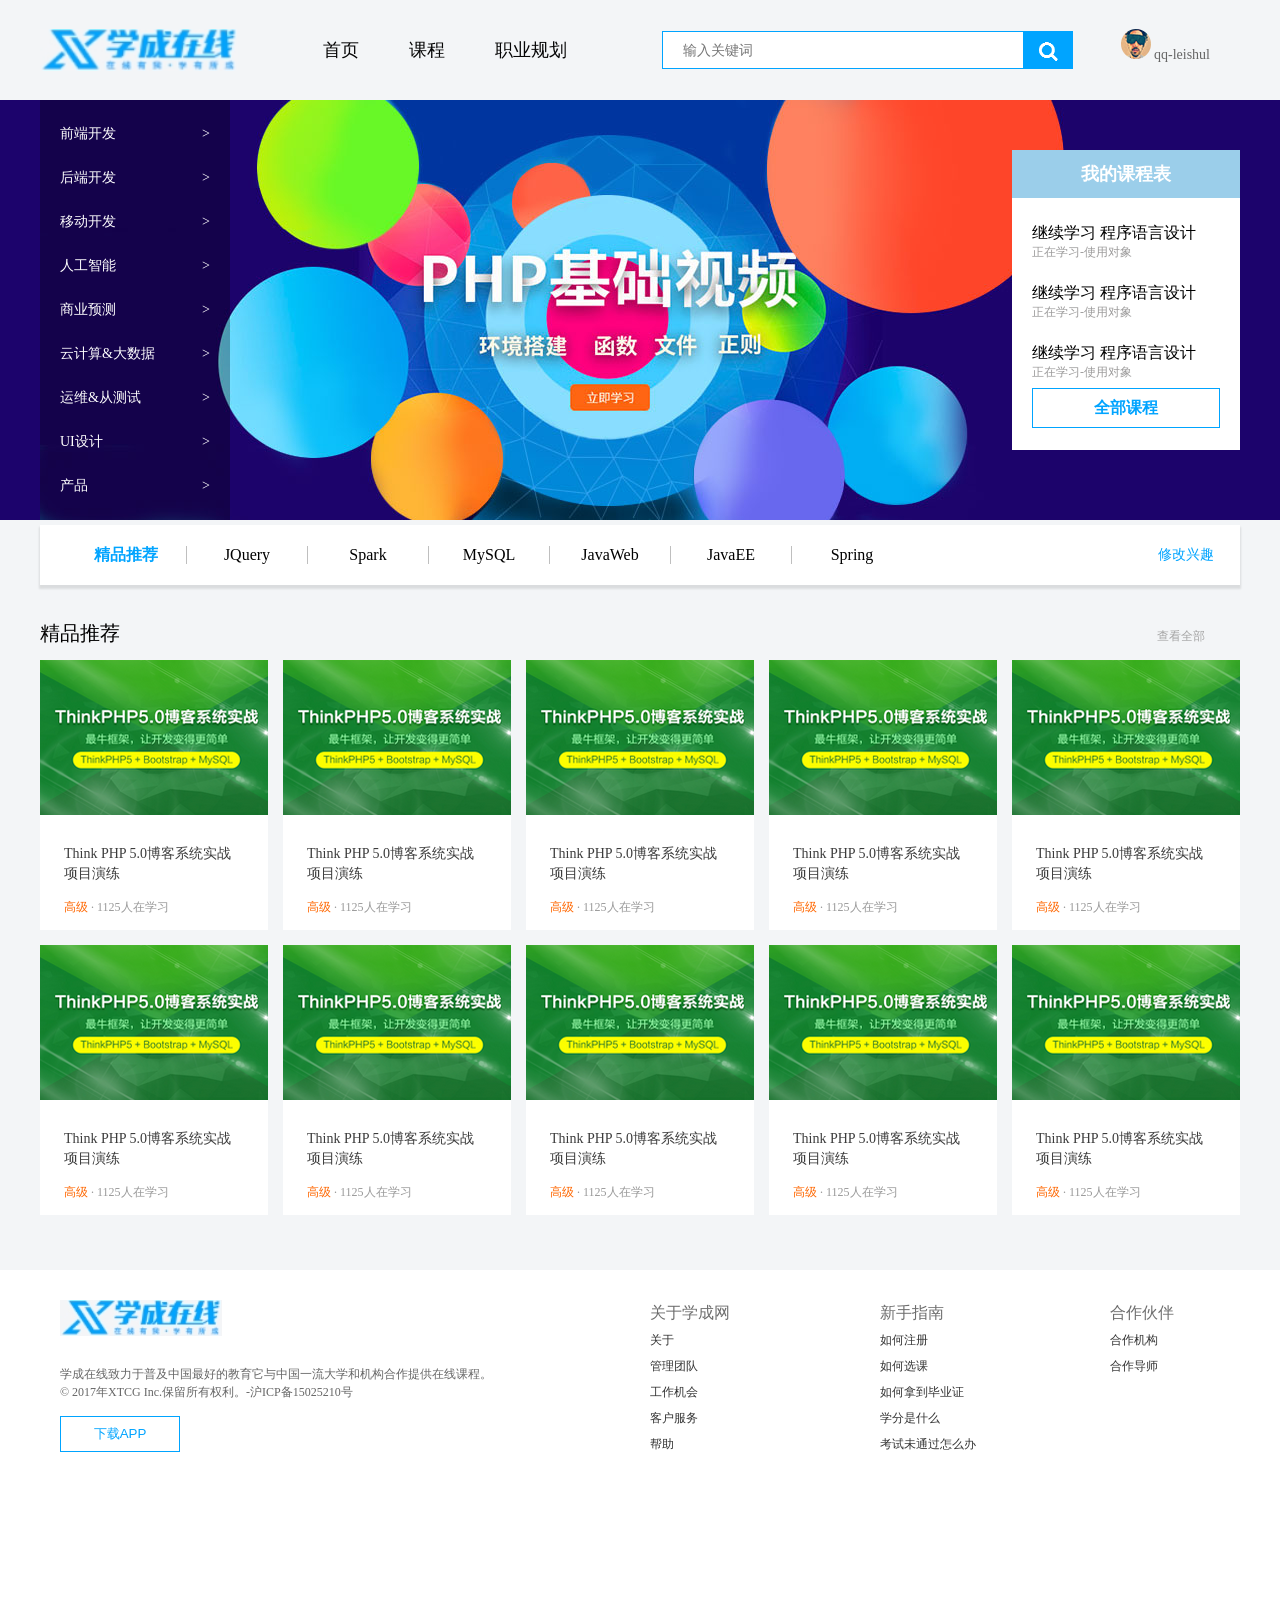
==== 学成网设计/index.html @ 46a3d11d "Add files via upload" ====
<!DOCTYPE html>
<html lang="en">

<head>
    <meta charset="UTF-8">
    <meta name="viewport" content="width=device-width, initial-scale=1.0">
    <title>学成在线首页</title>
    <link rel="stylesheet" href="style.css">
</head>

<body>
    <!-- 1.顶部模块 -->
    <div class="w top">
        <!-- 1.1 logo模块 -->
        <div class="logo">
            <img src="images/logo.png" class="logo-img">
        </div>
        <!-- 1.2 导航栏模块 -->
        <div class="nav">
            <ul>
                <li><a href="#">首页</a></li>
                <li><a href="#">课程</a></li>
                <li><a href="#">职业规划</a></li>
            </ul>
        </div>
        <!-- 1.3 搜索模块 -->
        <div class="search">
            <input type="text" placeholder="输入关键词">
            <button></button>
        </div>
        <!-- 1.4 用户模块 -->
        <div class="user">
            <img src="images/user.png" alt="">
            qq-leishul
        </div>
    </div>
    <!-- 2.轮播图模块 -->
    <div class="banner">
        <!-- 版心 -->
        <div class="w">
            <div class="left">
                <ul>
                    <li><a href="#">前端开发<span>&gt;</span></a></li>
                    <li><a href="#">后端开发<span>&gt;</span></a></li>
                    <li><a href="#">移动开发<span>&gt;</span></a></li>
                    <li><a href="#">人工智能<span>&gt;</span></a></li>
                    <li><a href="#">商业预测<span>&gt;</span></a></li>
                    <li><a href="#">云计算&大数据<span>&gt;</span></a></li>
                    <li><a href="#">运维&从测试<span>&gt;</span></a></li>
                    <li><a href="#">UI设计<span>&gt;</span></a></li>
                    <li><a href="#">产品<span>&gt;</span></a></li>
                </ul>
            </div>
            <div class="right">
                <h2>我的课程表</h2>
                <div class="course">
                    <ul>
                        <li>
                            <div class="zhu">
                                <span class="jixu">继续学习</span>
                                <span class="course-name">程序语言设计</span>
                            </div>
                            <div class="fu">正在学习-使用对象</div>
                        </li>
                        <li>
                            <div class="zhu"><span class="jixu">继续学习</span> <span class="course-name">程序语言设计</span>
                            </div>
                            <div class="fu">正在学习-使用对象</div>
                        </li>
                        <li>
                            <div class="zhu"><span class="jixu">继续学习</span> <span class="course-name">程序语言设计</span>
                            </div>
                            <div class="fu">正在学习-使用对象</div>
                        </li>
                    </ul>
                    <a href="#">全部课程</a>
                </div>
            </div>
        </div>
    </div>
    <!-- 3.精品推荐导航模块 -->
    <div class="goods w">
        <h3>精品推荐</h3>
        <div class="goods-item">
            <ul>
                <li><a href="#">JQuery</a></li>
                <li><a href="#">Spark</a></li>
                <li><a href="#">MySQL</a></li>
                <li><a href="#">JavaWeb</a></li>
                <li><a href="#">JavaEE</a></li>
                <li><a href="#">Spring</a></li>
            </ul>
        </div>
        <div class="mod"><a href="#">修改兴趣</a></div>
    </div>
    <!-- 4.精品推荐模块 -->
    <div class="box w ">
        <div class="box-hd">
            <h2>精品推荐</h2>
            <a href="#">查看全部</a>
        </div>
        <div class="box-bd">
            <ul class="clearfix">
                <li><a href="#">
                        <img src="images/class1.png" alt="">
                        <h3>Think PHP 5.0博客系统实战项目演练</h3>
                        <p>
                            <span class="gao">高级</span>
                            <span class="ren">· 1125人在学习</span>
                        </p>
                    </a>
                </li>
                <li><a href="#">
                        <img src="images/class1.png" alt="">
                        <h3>Think PHP 5.0博客系统实战项目演练</h3>
                        <p>
                            <span class="gao">高级</span>
                            <span class="ren">· 1125人在学习</span>
                        </p>
                    </a>
                </li>
                <li><a href="#">
                        <img src="images/class1.png" alt="">
                        <h3>Think PHP 5.0博客系统实战项目演练</h3>
                        <p>
                            <span class="gao">高级</span>
                            <span class="ren">· 1125人在学习</span>
                        </p>
                    </a>
                </li>
                <li><a href="#">
                        <img src="images/class1.png" alt="">
                        <h3>Think PHP 5.0博客系统实战项目演练</h3>
                        <p>
                            <span class="gao">高级</span>
                            <span class="ren">· 1125人在学习</span>
                        </p>
                    </a>
                </li>
                <li><a href="#">
                        <img src="images/class1.png" alt="">
                        <h3>Think PHP 5.0博客系统实战项目演练</h3>
                        <p>
                            <span class="gao">高级</span>
                            <span class="ren">· 1125人在学习</span>
                        </p>
                    </a>
                </li>
                <li><a href="#">
                        <img src="images/class1.png" alt="">
                        <h3>Think PHP 5.0博客系统实战项目演练</h3>
                        <p>
                            <span class="gao">高级</span>
                            <span class="ren">· 1125人在学习</span>
                        </p>
                    </a>
                </li>
                <li><a href="#">
                        <img src="images/class1.png" alt="">
                        <h3>Think PHP 5.0博客系统实战项目演练</h3>
                        <p>
                            <span class="gao">高级</span>
                            <span class="ren">· 1125人在学习</span>
                        </p>
                    </a>
                </li>
                <li><a href="#">
                        <img src="images/class1.png" alt="">
                        <h3>Think PHP 5.0博客系统实战项目演练</h3>
                        <p>
                            <span class="gao">高级</span>
                            <span class="ren">· 1125人在学习</span>
                        </p>
                    </a>
                </li>
                <li><a href="#">
                        <img src="images/class1.png" alt="">
                        <h3>Think PHP 5.0博客系统实战项目演练</h3>
                        <p>
                            <span class="gao">高级</span>
                            <span class="ren">· 1125人在学习</span>
                        </p>
                    </a>
                </li>
                <li><a href="#">
                        <img src="images/class1.png" alt="">
                        <h3>Think PHP 5.0博客系统实战项目演练</h3>

                        <p>
                            <span class="gao">高级</span>
                            <span class="ren">· 1125人在学习</span>
                        </p>
                    </a>
                </li>
            </ul>
        </div>
    </div>

    <!-- 5.底部模块 -->
    <div class="footer">
        <div class="w">
            <div class="copyright">
                <img src="images/logo.png" alt="">
                <p>学成在线致力于普及中国最好的教育它与中国一流大学和机构合作提供在线课程。
                    © 2017年XTCG Inc.保留所有权利。-沪ICP备15025210号</p>
                <a href="#"><button>下载APP</button></a>
            </div>
            <div class="links">
                <ul>
                    关于学成网
                    <li><a href="#">关于</a></li>
                    <li><a href="#">管理团队</a></li>
                    <li><a href="#">工作机会</a></li>
                    <li><a href="#">客户服务</a></li>
                    <li><a href="#">帮助</a></li>
                </ul>
                <ul>
                    新手指南
                    <li><a href="#">如何注册</a></li>
                    <li><a href="#">如何选课</a></li>
                    <li><a href="#">如何拿到毕业证</a> </li>
                    <li><a href="#">学分是什么</a> </li>
                    <li><a href="#">考试未通过怎么办</a></li>
                </ul>
                <ul class="last">
                    合作伙伴
                    <li><a href="#">合作机构</a></li>
                    <li><a href="#">合作导师</a></li>
                </ul>
            </div>
        </div>
    </div>

</body>

</html>
---- 学成网设计/style.css ----
* {
    margin: 0;
    padding: 0;
}

body {
    font-family: "微软雅黑";
    background-color: #f3f5f7;
}

li {
    list-style: none;
}

/* 版心 */
.w {
    width: 1200px;
    margin: 0 auto;
    /* background-color: gainsboro; */
}

/* 顶部 */
.top {
    width: 1200px;
    height: 42px;
    /* background-color: aquamarine; */
    margin: 29px auto;
}

/* 顶部-logo */
.top .logo {
    float: left;
    height: 42px;
    width: 198px;
}

/* 顶部-导航栏 */
.top .nav {
    float: left;
    margin-left: 60px;
}

/* LOGO-图片 */
.logo-img {
    height: 42px;
    width: 198px;
}

.nav ul li {
    float: left;
    margin: 0 15px;
}

a {
    text-decoration: none;
}

.nav ul li a {
    display: block;
    height: 42px;
    line-height: 42px;
    color: #050505;
    font-size: 18px;
    padding: 0 10px;
}

.nav ul li a:hover {
    border-bottom: 2px solid #00a4ff;
    color: #00a4ff;
}

/* 顶部-搜索栏 */
.top .search {
    float: left;
    width: 412px;
    height: 36px;
    /* line-height: 36px; */
    margin-left: 70px;
    /* border: solid 1px #00a4ff; */
    text-align: center;
}

.search input {
    float: left;
    width: 340px;
    height: 36px;
    border: solid 1px #00a4ff;
    border-right: none;
    font-size: 14px;
    padding-left: 20px;
    margin-top: 2px;
}

.search button {
    float: left;
    width: 50px;
    height: 38px;
    border: none;
    /* background-color: #00a4ff; */
    background-image: url(images/btn.png);
    margin-top: 2px;
}

/* 顶部-用护栏 */
.top .user {
    float: right;
    line-height: 42px;
    margin-right: 30px;
    font-size: 14px;
    color: #666;
}

/* 轮播图模块-底层背景 */
.banner {
    height: 420px;
    background-color: #1c036c;
}

.banner .w {
    height: 420px;
    background: url(images/banner.jpg) no-repeat top center;
}

/* 轮播图模块-左侧导航栏 */
.banner .left {
    float: left;
    width: 190px;
    height: 420px;
    background-color: rgba(0, 0, 0, .3);
}

.banner .left ul {
    margin: 12px 0;
}

.banner .left ul li {
    height: 44px;
    line-height: 44px;
    font-size: 14px;
    padding: 0 20px;
}

.banner .left ul li a {
    color: white;
}

.banner .left ul li a span {
    float: right;
}

.banner .left ul li a:hover {
    color: #00a4ff;
}

/* 轮播图模块-右侧课程表 */
.banner .right {
    float: right;
    width: 228px;
    height: 300px;
    background-color: white;
    margin-top: 50px;
    margin-bottom: 70px;
}

.banner .right h2 {
    width: 228px;
    height: 48px;
    line-height: 48px;
    text-align: center;
    background-color: #9bceea;
    color: white;
    font-size: 18px;
    font-weight: 600;
}

.banner .right .course {
    padding: 10px 20px 0;
}

.banner .right .course ul li {
    height: 30px;
    padding: 15px 0;
}

.banner .right table tr td {
    border-bottom: 1px solid rgb(211, 211, 211);
}

.banner .right ul li .fu {
    color: #9c9b9b;
    font-size: 12px;
}

.banner .right .course a {
    display: block;
    height: 38px;
    color: #00a4ff;
    font-size: 16px;
    font-weight: 700;
    border: #00a4ff solid 1px;
    line-height: 38px;
    text-align: center;
}

/* 精品推荐导航模块 */
.goods {
    width: 1148px;
    height: 18px;
    background-color: #fff;
    margin-top: 5px;
    box-shadow: 0px 3px 2px 1px rgba(0, 0, 0, .1);
    padding: 21px 26px;
}

.goods h3 {
    float: left;
    color: #00a4ff;
}

.goods h3,
.goods .goods-item ul li {
    font-size: 16px;
    width: 120px;
    height: 18px;
    line-height: 18px;
    text-align: center;
}

.goods .goods-item ul li {
    float: left;
    border-left: 1px solid #bfbfbf;
}

.goods .goods-item ul li a {
    color: black;
}

.goods .goods-item ul li a:hover {
    color: #00a4ff;
}

.goods .mod {
    float: right;
    font-size: 14px;
}

.mod a {
    color: #00a4ff;
}

/* 4.精品推荐模块 */
.clearfix:before,
.clearfix:after {
    content: "";
    display: table;
}

.clearfix:after {
    clear: both;
}

.clearfix {
    zoom: 1;
}

.box {
    /* width: 1200px; */
    margin-top: 30px;
    /* background-color: aqua; */
}

.box .box-hd {
    height: 45px;
}

.box .box-hd h2 {
    float: left;
    font-size: 20px;
    font-weight: 400;
    margin-top: 5px;
    /* margin-left: 7.5px; */
}

.box .box-hd a {
    float: right;
    font-size: 12px;
    color: #a5a5a5;
    margin-top: 13px;
    margin-right: 35px;
}

.box .box-bd ul {
    width: 1215px;
    /* border: 1px solid black; */
    /* background-color: pink; */
}

.box .box-bd ul li {
    float: left;
    width: 228px;
    height: 270px;
    margin-right: 15px;
    /* margin-left: 7.5px; */
    margin-bottom: 15px;
    background-color: #fff;
}

.box .box-bd ul a h3 {
    margin-top: 25px;
    font-size: 14px;
    font-weight: 400;
    line-height: 20px;
    padding: 0 24px;
    color: #3c3c3c;
}

.box .box-bd ul a p {
    margin-top: 15px;
    font-size: 12px;
    padding: 0 24px;
}

.box .box-bd ul a p .gao {
    color: #ff6700;
}

.box .box-bd ul a p .ren {
    color: #999999;
}

.box .box-bd ul li:hover {
    box-shadow: 2px 2px 5px 2px rgba(0, 0, 0, .1);
}

.footer {
    height: 415px;
    background-color: white;
    margin-top: 40px;
}

.footer .w {
    height: 415px;
}

.footer .w .copyright {
    float: left;
    width: 435px;
    margin-top: 30px;
    margin-left: 20px;
}

.footer .w .copyright p {
    margin-top: 25px;
    font-size: 12px;
    line-height: 18px;
    color: #666;
}

.footer .w .copyright button {
    margin-top: 15px;
    width: 120px;
    height: 36px;
    background-color: transparent;
    border: #00a4ff solid 1px;
    color: #00a4ff;
}

.footer .w .links {
    float: right;
    width: 590px;
    height: 150px;
    margin-top: 30px;
}

.footer .w .links ul {
    float: left;
    width: 130px;
    height: 150px;
    margin-right: 100px;
    color: #6e6e6e;
    line-height: 26px;
}

.footer .w .links .last {
    margin-right: 0;
}

.footer .w .links ul li a {
    font-size: 12px;
    line-height: 21px;
    color: #333;
}
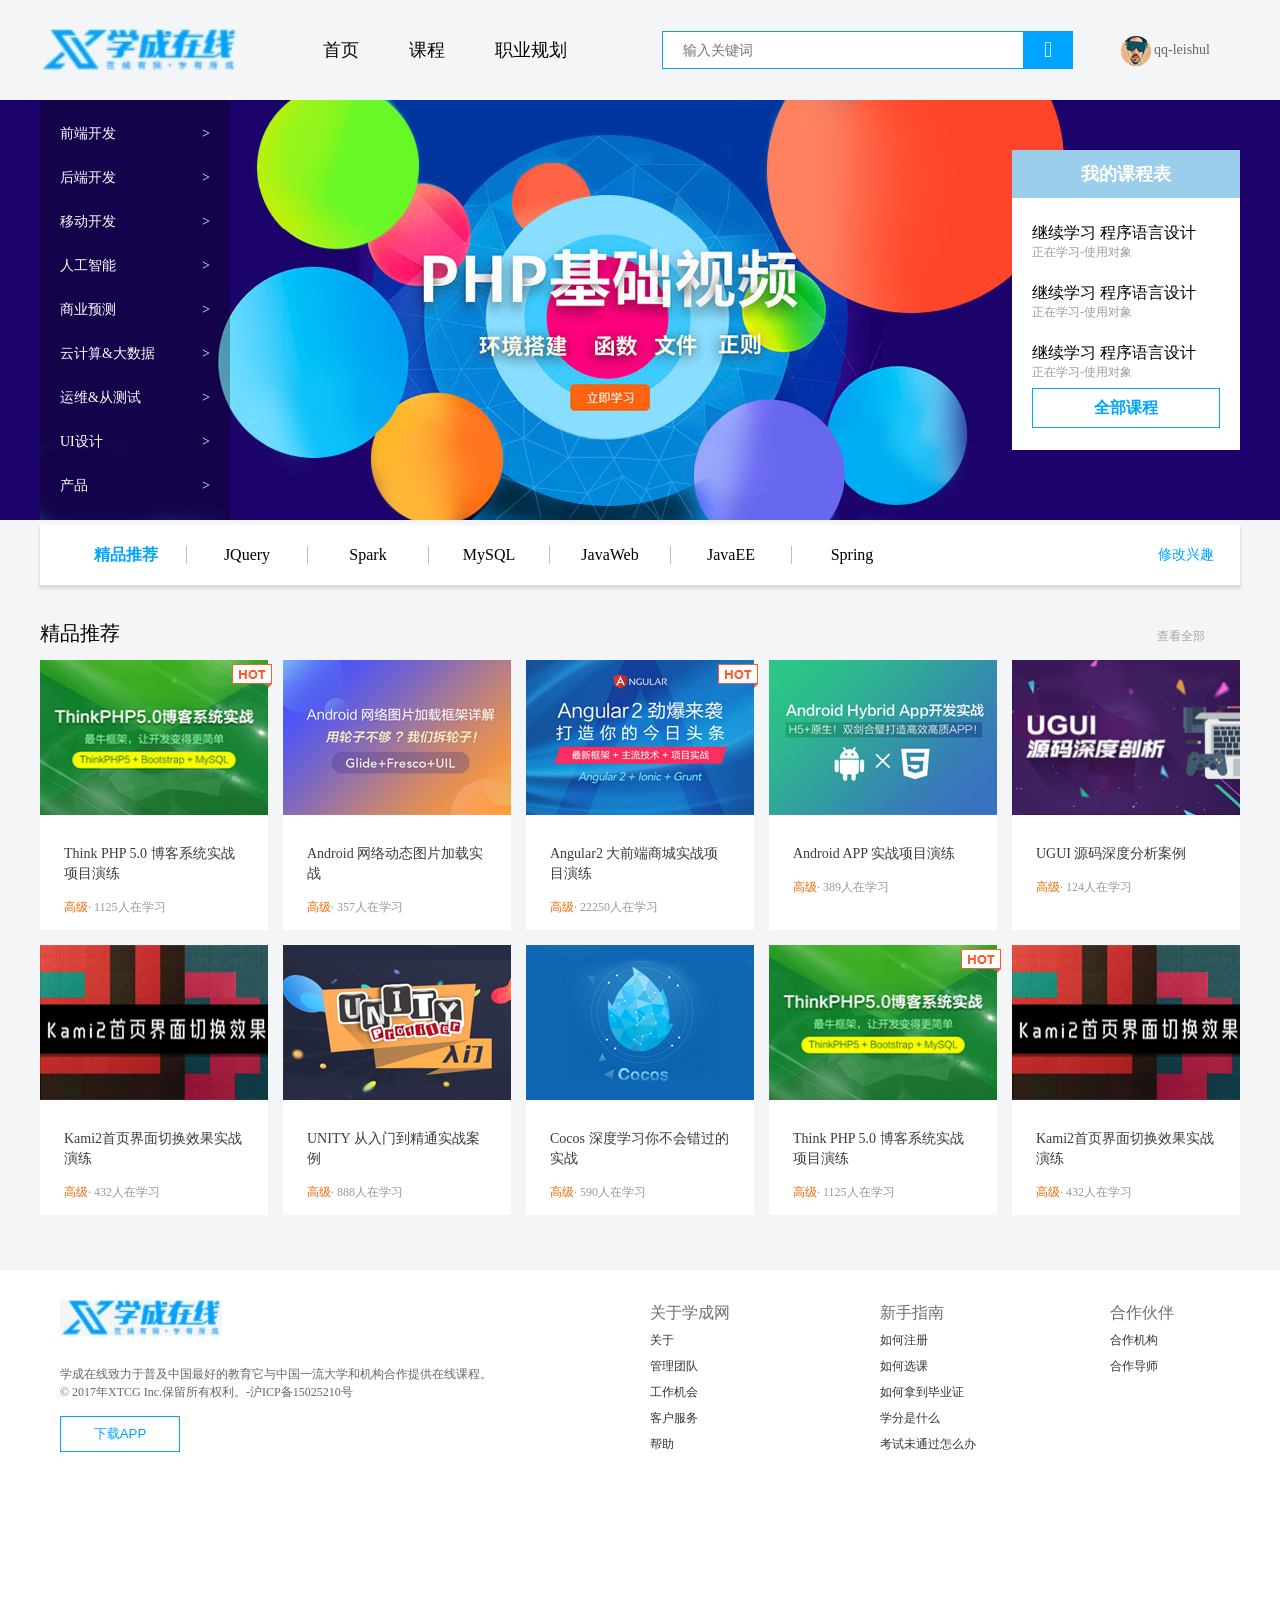
==== commit 27c56510: "Add files via upload" ====
--- a/学成网设计/index.html
+++ b/学成网设计/index.html
@@ -26,7 +26,7 @@
         <!-- 1.3 搜索模块 -->
         <div class="search">
             <input type="text" placeholder="输入关键词">
-            <button></button>
+            <button class="iconfont">&#xe67d;</button>
         </div>
         <!-- 1.4 用户模块 -->
         <div class="user">
@@ -101,97 +101,6 @@
         </div>
         <div class="box-bd">
             <ul class="clearfix">
-                <li><a href="#">
-                        <img src="images/class1.png" alt="">
-                        <h3>Think PHP 5.0博客系统实战项目演练</h3>
-                        <p>
-                            <span class="gao">高级</span>
-                            <span class="ren">· 1125人在学习</span>
-                        </p>
-                    </a>
-                </li>
-                <li><a href="#">
-                        <img src="images/class1.png" alt="">
-                        <h3>Think PHP 5.0博客系统实战项目演练</h3>
-                        <p>
-                            <span class="gao">高级</span>
-                            <span class="ren">· 1125人在学习</span>
-                        </p>
-                    </a>
-                </li>
-                <li><a href="#">
-                        <img src="images/class1.png" alt="">
-                        <h3>Think PHP 5.0博客系统实战项目演练</h3>
-                        <p>
-                            <span class="gao">高级</span>
-                            <span class="ren">· 1125人在学习</span>
-                        </p>
-                    </a>
-                </li>
-                <li><a href="#">
-                        <img src="images/class1.png" alt="">
-                        <h3>Think PHP 5.0博客系统实战项目演练</h3>
-                        <p>
-                            <span class="gao">高级</span>
-                            <span class="ren">· 1125人在学习</span>
-                        </p>
-                    </a>
-                </li>
-                <li><a href="#">
-                        <img src="images/class1.png" alt="">
-                        <h3>Think PHP 5.0博客系统实战项目演练</h3>
-                        <p>
-                            <span class="gao">高级</span>
-                            <span class="ren">· 1125人在学习</span>
-                        </p>
-                    </a>
-                </li>
-                <li><a href="#">
-                        <img src="images/class1.png" alt="">
-                        <h3>Think PHP 5.0博客系统实战项目演练</h3>
-                        <p>
-                            <span class="gao">高级</span>
-                            <span class="ren">· 1125人在学习</span>
-                        </p>
-                    </a>
-                </li>
-                <li><a href="#">
-                        <img src="images/class1.png" alt="">
-                        <h3>Think PHP 5.0博客系统实战项目演练</h3>
-                        <p>
-                            <span class="gao">高级</span>
-                            <span class="ren">· 1125人在学习</span>
-                        </p>
-                    </a>
-                </li>
-                <li><a href="#">
-                        <img src="images/class1.png" alt="">
-                        <h3>Think PHP 5.0博客系统实战项目演练</h3>
-                        <p>
-                            <span class="gao">高级</span>
-                            <span class="ren">· 1125人在学习</span>
-                        </p>
-                    </a>
-                </li>
-                <li><a href="#">
-                        <img src="images/class1.png" alt="">
-                        <h3>Think PHP 5.0博客系统实战项目演练</h3>
-                        <p>
-                            <span class="gao">高级</span>
-                            <span class="ren">· 1125人在学习</span>
-                        </p>
-                    </a>
-                </li>
-                <li><a href="#">
-                        <img src="images/class1.png" alt="">
-                        <h3>Think PHP 5.0博客系统实战项目演练</h3>
-
-                        <p>
-                            <span class="gao">高级</span>
-                            <span class="ren">· 1125人在学习</span>
-                        </p>
-                    </a>
-                </li>
             </ul>
         </div>
     </div>
@@ -230,7 +139,8 @@
             </div>
         </div>
     </div>
-
+    <script src="./index.js">
+    </script>
 </body>
 
 </html>
--- a/学成网设计/style.css
+++ b/学成网设计/style.css
@@ -95,10 +95,11 @@
     float: left;
     width: 50px;
     height: 38px;
-    border: none;
-    /* background-color: #00a4ff; */
-    background-image: url(images/btn.png);
+    border: 1px solid #00a4ff;
+    background-color: #00a4ff;
+    /* background-image: url(images/btn.png); */
     margin-top: 2px;
+    color: #fff;
 }
 
 /* 顶部-用护栏 */
@@ -108,6 +109,11 @@
     margin-right: 30px;
     font-size: 14px;
     color: #666;
+}
+
+.top .user img {
+    /* 图片和文字垂直居中对齐 */
+    vertical-align: middle;
 }
 
 /* 轮播图模块-底层背景 */
@@ -296,6 +302,8 @@
 }
 
 .box .box-bd ul li {
+    position: relative;
+    top: 0;
     float: left;
     width: 228px;
     height: 270px;
@@ -303,6 +311,18 @@
     /* margin-left: 7.5px; */
     margin-bottom: 15px;
     background-color: #fff;
+    transition: all 0.3s ease;
+}
+
+.box .box-bd ul li a>img {
+    width: 228px;
+    height: 155px;
+}
+
+.box .box-bd ul li em img {
+    position: absolute;
+    top: 4px;
+    right: -4px;
 }
 
 .box .box-bd ul a h3 {
@@ -328,8 +348,13 @@
     color: #999999;
 }
 
-.box .box-bd ul li:hover {
+/* .box .box-bd ul li:hover {
     box-shadow: 2px 2px 5px 2px rgba(0, 0, 0, .1);
+} */
+
+.box-bd ul li:hover {
+    top: -8px;
+    box-shadow: 0 15px 30px rgb(0 0 0 / 10%);
 }
 
 .footer {
@@ -389,4 +414,20 @@
     font-size: 12px;
     line-height: 21px;
     color: #333;
+}
+
+@font-face {
+    font-family: 'iconfont';
+    src: url('../字体图标/font_4841032_z39wctggwxj/iconfont.woff2?t=1740797465204') format('woff2'),
+        url('../字体图标/font_4841032_z39wctggwxj/iconfont.woff?t=1740797465204') format('woff'),
+        url('../字体图标/font_4841032_z39wctggwxj/iconfont.ttf?t=1740797465204') format('truetype');
+}
+
+.iconfont {
+    font-family: "iconfont" !important;
+    font-size: 22px;
+    font-weight: 900;
+    font-style: normal;
+    -webkit-font-smoothing: antialiased;
+    -moz-osx-font-smoothing: grayscale;
 }
